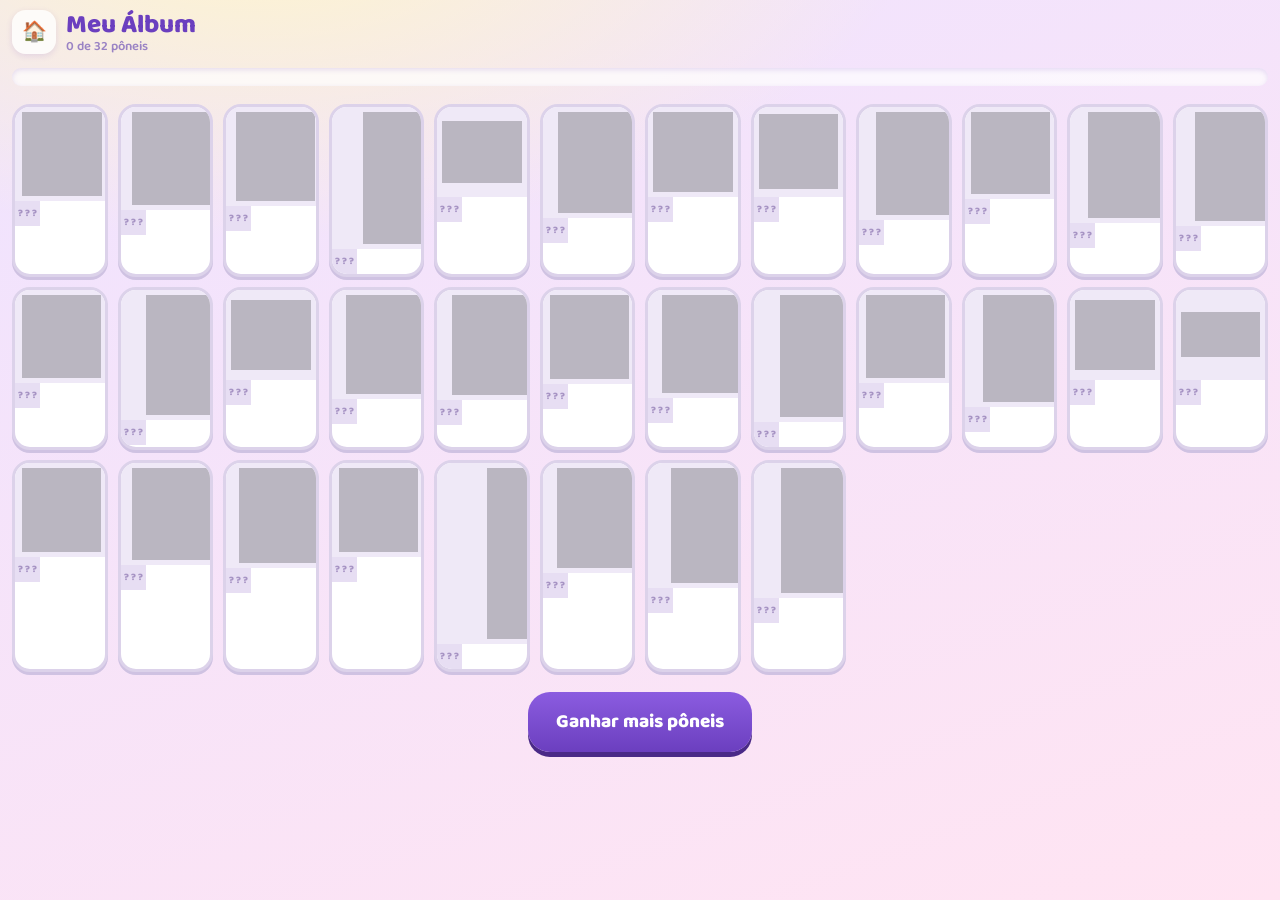
==== album.html @ 04537311 "Add files via upload" ====
<!DOCTYPE html>
<html lang="pt-BR">
<head>
<meta charset="UTF-8">
<meta name="viewport" content="width=device-width, initial-scale=1.0, maximum-scale=1.0, user-scalable=no, viewport-fit=cover">
<meta name="robots" content="noindex, nofollow">
<title>Meu Álbum de Pôneis</title>
<link rel="preconnect" href="https://fonts.googleapis.com">
<link rel="preconnect" href="https://fonts.gstatic.com" crossorigin>
<link href="https://fonts.googleapis.com/css2?family=Baloo+2:wght@600;800&display=swap" rel="stylesheet">
<style>
:root{
  --lilas:#EFE3FF; --rosa-claro:#FFE4F2;
  --roxo:#6B3FBF; --roxo-escuro:#4A2A87;
  --rosa:#FF6FB0; --turquesa:#35CFC9; --amarelo:#FFD34A;
}
*{ box-sizing:border-box; margin:0; padding:0; -webkit-tap-highlight-color:transparent; }
body{
  font-family:'Baloo 2','Segoe UI Rounded','SF Pro Rounded',system-ui,sans-serif;
  color:#40276E; min-height:100vh;
  background:
    radial-gradient(1200px 600px at 20% -10%, #FFF6C9 0%, transparent 55%),
    linear-gradient(160deg, var(--lilas) 0%, var(--rosa-claro) 100%);
  padding:calc(10px + env(safe-area-inset-top)) 12px calc(24px + env(safe-area-inset-bottom));
  user-select:none;
}

.topo{ display:flex; align-items:center; gap:10px; margin-bottom:14px; }
.icone{
  border:none; background:rgba(255,255,255,.8); color:var(--roxo);
  font-family:inherit; font-weight:800; font-size:20px;
  width:44px; height:44px; border-radius:14px; cursor:pointer;
  box-shadow:0 2px 6px rgba(107,63,191,.14);
}
.titulo{ font-size:26px; font-weight:800; color:var(--roxo); line-height:1; }
.titulo small{ display:block; font-size:13px; font-weight:600; color:#9A83C4; margin-top:2px; }

/* barra de progresso: ela não lê o número, mas entende a barra enchendo */
.progresso{
  height:18px; border-radius:12px; background:rgba(255,255,255,.7);
  overflow:hidden; margin-bottom:18px; box-shadow:inset 0 2px 5px rgba(107,63,191,.15);
}
.progresso i{
  display:block; height:100%; width:0;
  background:linear-gradient(90deg, var(--turquesa), var(--amarelo), var(--rosa));
  transition:width .6s ease;
}

.grade{
  display:grid; gap:10px;
  grid-template-columns:repeat(auto-fill, minmax(92px, 1fr));
}

.ficha{
  border:none; padding:0; cursor:pointer; font-family:inherit;
  background:#fff; border-radius:18px; overflow:hidden;
  border:3px solid #E4D8F5;
  box-shadow:0 3px 0 #D9C6F2;
  display:flex; flex-direction:column;
}
.ficha .foto{ aspect-ratio:1; display:flex; align-items:center; justify-content:center; background:#FBF6FF; }
.ficha .foto img{ width:100%; height:100%; object-fit:contain; padding:5px; }
.ficha .rotulo{
  font-size:10px; font-weight:800; padding:4px 3px 5px; color:var(--roxo);
  background:#FFF6C9; white-space:nowrap; overflow:hidden; text-overflow:ellipsis;
}

/* quem ela ainda não tem vira silhueta — é o que cria vontade */
.ficha.falta{ border-color:#DCD2EA; box-shadow:0 3px 0 #CFC2E2; }
.ficha.falta .foto{ background:#EFE9F7; }
.ficha.falta .foto img{ filter:brightness(0) opacity(.22); }
.ficha.falta .rotulo{ background:#E7DEF3; color:#A794C4; }

.ficha.tem{ border-color:var(--amarelo); box-shadow:0 3px 0 #E0B93C; }
.ficha:active{ transform:translateY(2px); }

.rodape{ margin-top:20px; text-align:center; }
.botao{
  border:none; border-radius:22px; cursor:pointer; font-family:inherit;
  font-weight:800; font-size:19px; color:#fff; padding:15px 28px;
  background:linear-gradient(180deg,#8B5CE0 0%, var(--roxo) 100%);
  box-shadow:0 5px 0 var(--roxo-escuro);
}
.botao:active{ transform:translateY(4px); box-shadow:0 1px 0 var(--roxo-escuro); }

#recado{
  background:#3B1220; color:#FFE6EE; border:2px solid var(--rosa); border-radius:14px;
  padding:10px 12px; font-size:13px; line-height:1.45; margin-bottom:14px; cursor:pointer;
}
#recado.escondida{ display:none; }
</style>
</head>
<body>

<div class="topo">
  <button class="icone" id="btnCasa" aria-label="Voltar aos jogos">🏠</button>
  <div class="titulo">Meu Álbum<small id="contagem">—</small></div>
</div>

<div id="recado" class="escondida"></div>

<div class="progresso"><i id="barra"></i></div>

<div class="grade" id="grade"></div>

<div class="rodape">
  <button class="botao" id="btnJogar">Ganhar mais pôneis</button>
</div>

<script src="voz.js"></script>
<script src="album.js"></script>
<script>
const $ = id => document.getElementById(id);

addEventListener("error", e => {
  $("recado").textContent = "Erro: " + e.message + (e.lineno ? " (linha " + e.lineno + ")" : "");
  $("recado").classList.remove("escondida");
});
$("recado").addEventListener("click", () => $("recado").classList.add("escondida"));

const minhas = colecao();

$("contagem").textContent = minhas.length + " de " + totalDoAlbum() + " pôneis";
$("barra").style.width = Math.round(minhas.length / totalDoAlbum() * 100) + "%";

ALBUM.forEach(nome => {
  const tem = minhas.includes(nome);
  const b = document.createElement("button");
  b.className = "ficha " + (tem ? "tem" : "falta");
  b.innerHTML =
    '<span class="foto"><img src="' + imgDoAlbum(nome) + '" alt=""></span>' +
    '<span class="rotulo">' + (tem ? nome : "? ? ?") + '</span>';
  // tocar na ficha fala o nome: quem ela tem, ela ouve; quem falta, fica em segredo
  b.addEventListener("click", () => {
    if(typeof somToque === "function") somToque();
    if(typeof fala === "function") fala(tem ? nome : "Essa você ainda não ganhou!");
  });
  $("grade").appendChild(b);
});

$("btnCasa").addEventListener("click", () => { location.href = "index.html"; });
$("btnJogar").addEventListener("click", () => { location.href = "index.html"; });

/* se o navegador bloquear o armazenamento, o álbum nunca enche — melhor avisar */
try{
  localStorage.setItem("poneis.teste", "1");
  localStorage.removeItem("poneis.teste");
}catch(e){
  $("recado").textContent = "Este navegador está com o armazenamento bloqueado, então o álbum não fica guardado. Costuma acontecer na navegação anônima.";
  $("recado").classList.remove("escondida");
}
</script>
</body>
</html>
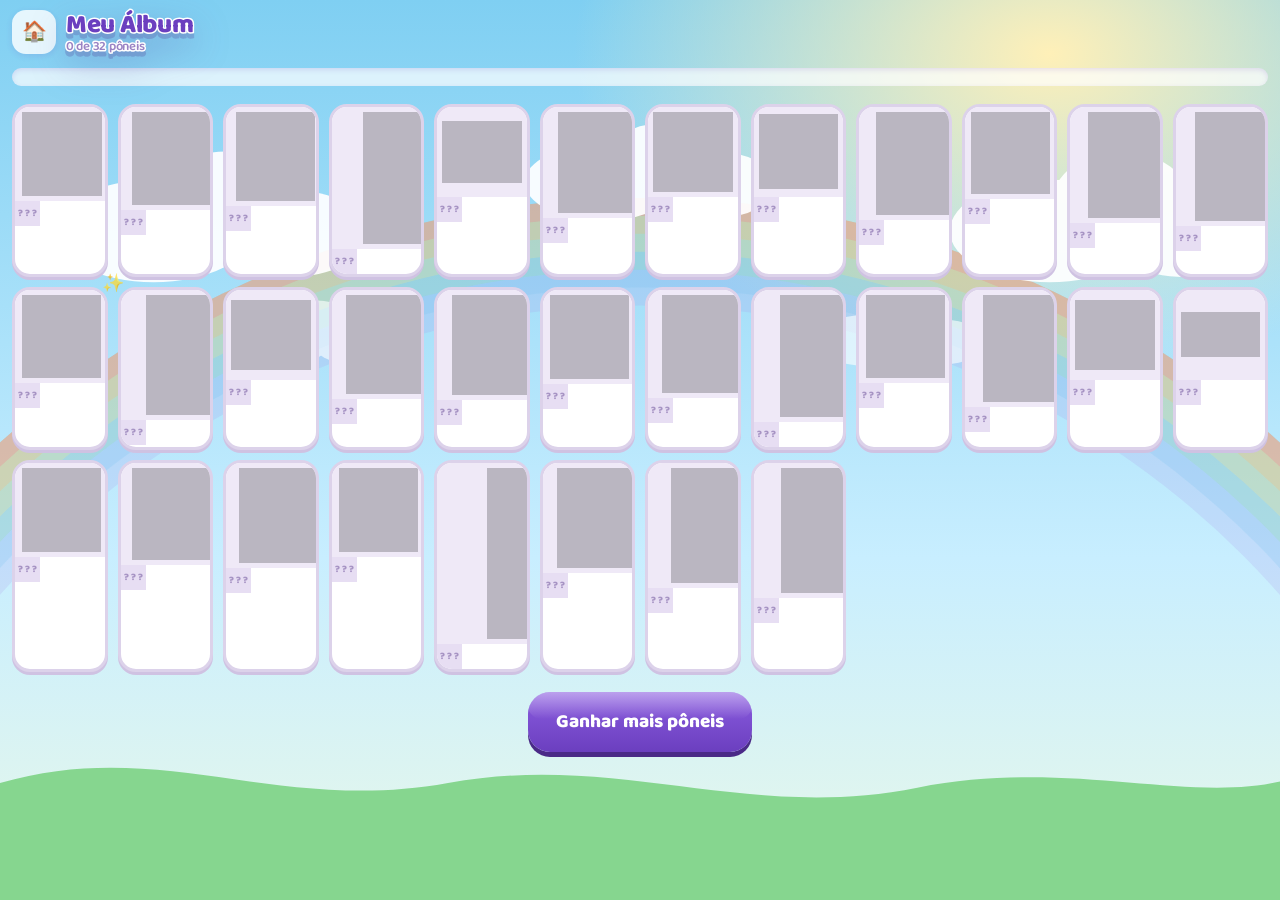
==== commit 02891fb6: "Update album.html" ====
--- a/album.html
+++ b/album.html
@@ -89,8 +89,14 @@
 }
 #recado.escondida{ display:none; }
 </style>
+<link rel="stylesheet" href="cenario.css">
 </head>
 <body>
+<div class="cenario-chao"></div>
+<div class="cenario-brilho" style="left:8%;  top:30%; animation-delay:0s">✨</div>
+<div class="cenario-brilho" style="left:86%; top:44%; animation-delay:1.6s">⭐</div>
+<div class="cenario-brilho" style="left:20%; top:68%; animation-delay:3.1s">✨</div>
+<div class="cenario-brilho" style="left:72%; top:22%; animation-delay:4.4s">💖</div>
 
 <div class="topo">
   <button class="icone" id="btnCasa" aria-label="Voltar aos jogos">🏠</button>
--- a/cenario.css
+++ b/cenario.css
@@ -0,0 +1,179 @@
+/* ============================================================
+   CENÁRIO  —  a camada visual compartilhada por todas as páginas
+
+   Tudo aqui é CSS e SVG embutido: nenhuma imagem nova, nada para
+   baixar, nada que possa faltar no servidor. As animações usam só
+   transform e opacity, que o celular resolve na placa de vídeo —
+   animar posição ou tamanho travaria em aparelho fraco.
+
+   As camadas ficam em position:fixed atrás do conteúdo, então
+   nenhuma página precisou mudar de estrutura: basta a linha
+   <link rel="stylesheet" href="cenario.css"> depois do estilo próprio.
+   ============================================================ */
+
+:root{
+  --ceu-alto:  #7FCFF2;
+  --ceu-baixo: #C8EEFF;
+  --morro:     #86D68F;
+  --morro-fundo:#5FBF7A;
+  --sol:       #FFF0B8;
+}
+
+/* ---------- 1. o céu ---------- */
+html{
+  background:
+    radial-gradient(60vw 40vw at 82% 6%, var(--sol) 0%, rgba(255,240,184,0) 62%),
+    linear-gradient(180deg, var(--ceu-alto) 0%, var(--ceu-baixo) 62%, #E8F8E9 100%);
+  background-attachment:fixed;
+}
+body{ background:transparent !important; }
+
+/* ---------- 2. arco-íris ao fundo ---------- */
+/* faixas concentricas com máscara: só a parte de cima do anel aparece */
+body::before{
+  content:"";
+  position:fixed; left:50%; top:22vh;
+  width:150vmax; height:150vmax; transform:translate(-50%,0);
+  border-radius:50%;
+  background:
+    repeating-conic-gradient(from 180deg at 50% 50%,
+      rgba(255,105,120,.30) 0deg 0deg);
+  box-shadow:
+    inset 0 0 0 1.4vmax rgba(255,110,120,.34),
+    inset 0 0 0 2.8vmax rgba(255,178,90,.32),
+    inset 0 0 0 4.2vmax rgba(255,228,120,.30),
+    inset 0 0 0 5.6vmax rgba(140,220,150,.28),
+    inset 0 0 0 7.0vmax rgba(120,190,240,.28),
+    inset 0 0 0 8.4vmax rgba(170,150,230,.26);
+  background:none;
+  opacity:.75;
+  pointer-events:none; z-index:-3;
+  animation:arcoRespira 9s ease-in-out infinite;
+}
+@keyframes arcoRespira{
+  0%,100%{ opacity:.62; }
+  50%    { opacity:.85; }
+}
+
+/* ---------- 3. nuvens ---------- */
+/* duas faixas em velocidades diferentes dão sensação de profundidade */
+body::after{
+  content:"";
+  position:fixed; inset:0;
+  pointer-events:none; z-index:-2;
+  background-repeat:repeat-x, repeat-x;
+  background-position:0 12vh, 0 30vh;
+  background-size:70vmax 16vmax, 46vmax 10vmax;
+  background-image:
+    url("data:image/svg+xml,%3Csvg xmlns='http://www.w3.org/2000/svg' viewBox='0 0 700 160'%3E%3Cg fill='%23ffffff' opacity='.92'%3E%3Cellipse cx='120' cy='96' rx='78' ry='40'/%3E%3Cellipse cx='176' cy='74' rx='54' ry='40'/%3E%3Cellipse cx='226' cy='98' rx='62' ry='34'/%3E%3Cellipse cx='470' cy='58' rx='60' ry='30'/%3E%3Cellipse cx='516' cy='42' rx='42' ry='30'/%3E%3Cellipse cx='558' cy='60' rx='48' ry='26'/%3E%3C/g%3E%3C/svg%3E"),
+    url("data:image/svg+xml,%3Csvg xmlns='http://www.w3.org/2000/svg' viewBox='0 0 700 160'%3E%3Cg fill='%23ffffff' opacity='.6'%3E%3Cellipse cx='330' cy='88' rx='66' ry='32'/%3E%3Cellipse cx='378' cy='70' rx='46' ry='32'/%3E%3Cellipse cx='424' cy='90' rx='52' ry='28'/%3E%3C/g%3E%3C/svg%3E");
+  animation:nuvensAndam 90s linear infinite;
+}
+@keyframes nuvensAndam{
+  from{ background-position:   0   12vh,    0   30vh; }
+  to  { background-position: -70vmax 12vh, -46vmax 30vh; }
+}
+
+/* ---------- 4. colinas ---------- */
+.cenario-chao{
+  position:fixed; left:0; right:0; bottom:0; height:26vh;
+  pointer-events:none; z-index:-1;
+  background-repeat:no-repeat, no-repeat;
+  background-position:bottom, bottom;
+  background-size:100% 100%, 100% 78%;
+  background-image:
+    url("data:image/svg+xml,%3Csvg xmlns='http://www.w3.org/2000/svg' viewBox='0 0 1200 300' preserveAspectRatio='none'%3E%3Cpath fill='%2386D68F' d='M0 150 C 150 90 260 190 420 150 C 580 110 700 200 860 156 C 1000 118 1110 176 1200 148 L1200 300 L0 300 Z'/%3E%3C/svg%3E"),
+    url("data:image/svg+xml,%3Csvg xmlns='http://www.w3.org/2000/svg' viewBox='0 0 1200 300' preserveAspectRatio='none'%3E%3Cpath fill='%235FBF7A' opacity='.85' d='M0 190 C 180 120 300 210 480 178 C 660 146 800 216 980 180 C 1090 158 1150 196 1200 182 L1200 300 L0 300 Z'/%3E%3C/svg%3E");
+}
+
+/* ---------- 5. brilhinhos flutuando ---------- */
+.cenario-brilho{
+  position:fixed; pointer-events:none; z-index:-1;
+  font-size:18px; opacity:.75;
+  animation:flutua 7s ease-in-out infinite;
+}
+@keyframes flutua{
+  0%,100%{ transform:translateY(0) rotate(0deg);   opacity:.35; }
+  50%    { transform:translateY(-22px) rotate(14deg); opacity:.9; }
+}
+
+/* ============================================================
+   6. REALCE DOS ELEMENTOS QUE JÁ EXISTEM
+   Só melhora o que as páginas já usam — nada de estrutura nova.
+   ============================================================ */
+
+/* título com contorno branco: destaca sobre qualquer fundo */
+.titulo{
+  -webkit-text-stroke:3px #fff;
+  paint-order:stroke fill;
+  letter-spacing:-.01em;
+  filter:drop-shadow(0 5px 0 rgba(74,42,135,.22)) drop-shadow(0 12px 18px rgba(74,42,135,.28));
+  animation:tituloPula 4.5s ease-in-out infinite;
+}
+@keyframes tituloPula{
+  0%,100%{ transform:translateY(0) rotate(-1deg); }
+  50%    { transform:translateY(-6px) rotate(1deg); }
+}
+
+/* brilho de vidro em cima dos botões — o truque que dá cara de app */
+.botao, .nivel, .jogo, .seta, .ficha{
+  position:relative;
+  overflow:hidden;
+  isolation:isolate;
+}
+.botao::before, .nivel::before, .jogo::before, .seta::before{
+  content:"";
+  position:absolute; left:0; right:0; top:0; height:46%;
+  border-radius:inherit;
+  background:linear-gradient(180deg, rgba(255,255,255,.42) 0%, rgba(255,255,255,0) 100%);
+  pointer-events:none;
+}
+
+/* varredura de luz atravessando o botão de tempos em tempos */
+.jogo::after, .botao::after{
+  content:"";
+  position:absolute; top:-60%; bottom:-60%; width:36%;
+  left:-50%;
+  background:linear-gradient(100deg, rgba(255,255,255,0) 0%, rgba(255,255,255,.55) 50%, rgba(255,255,255,0) 100%);
+  transform:skewX(-18deg);
+  pointer-events:none;
+  animation:varre 5.5s ease-in-out infinite;
+}
+@keyframes varre{
+  0%, 62%{ left:-50%; }
+  86%, 100%{ left:130%; }
+}
+
+/* as opções do menu entram deslizando, uma depois da outra */
+.jogos .jogo{ animation:entraDeBaixo .5s cubic-bezier(.2,1.3,.4,1) both; }
+.jogos .jogo:nth-child(1){ animation-delay:.05s; }
+.jogos .jogo:nth-child(2){ animation-delay:.13s; }
+.jogos .jogo:nth-child(3){ animation-delay:.21s; }
+.jogos .jogo:nth-child(4){ animation-delay:.29s; }
+.jogos .jogo:nth-child(5){ animation-delay:.37s; }
+@keyframes entraDeBaixo{
+  from{ transform:translateY(26px) scale(.94); opacity:0; }
+  to  { transform:translateY(0) scale(1); opacity:1; }
+}
+
+/* o retrato do menu ganha vida própria */
+.jogo .retrato{ animation:balanca 3.6s ease-in-out infinite; }
+.jogo:nth-child(even) .retrato{ animation-delay:.9s; }
+@keyframes balanca{
+  0%,100%{ transform:rotate(-3deg) scale(1); }
+  50%    { transform:rotate(3deg) scale(1.05); }
+}
+
+/* cartas do álbum que ela ainda não tem: um leve pulsar de mistério */
+.ficha.falta .foto img{ animation:misterio 3.2s ease-in-out infinite; }
+@keyframes misterio{
+  0%,100%{ opacity:.22; }
+  50%    { opacity:.4; }
+}
+
+/* respeita quem prefere menos movimento (e poupa bateria) */
+@media (prefers-reduced-motion: reduce){
+  html *, body::before, body::after{
+    animation:none !important;
+  }
+}
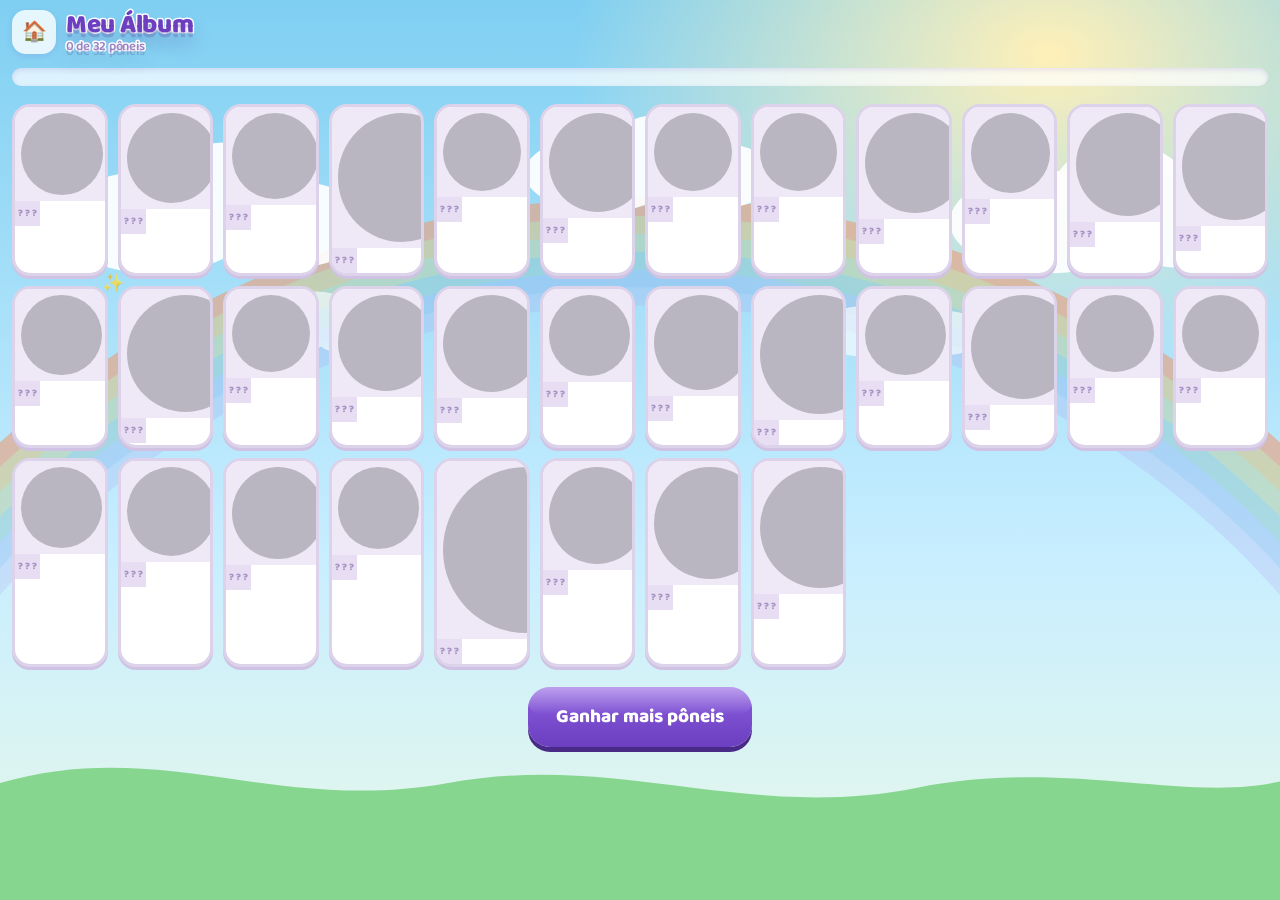
==== commit f9d87ee1: "Update album.html" ====
--- a/album.html
+++ b/album.html
@@ -114,6 +114,7 @@
 </div>
 
 <script src="voz.js"></script>
+<script src="perfil.js"></script>
 <script src="album.js"></script>
 <script>
 const $ = id => document.getElementById(id);
--- a/cenario.css
+++ b/cenario.css
@@ -21,10 +21,10 @@
 
 /* ---------- 1. o céu ---------- */
 html{
+  min-height:100%;
   background:
     radial-gradient(60vw 40vw at 82% 6%, var(--sol) 0%, rgba(255,240,184,0) 62%),
     linear-gradient(180deg, var(--ceu-alto) 0%, var(--ceu-baixo) 62%, #E8F8E9 100%);
-  background-attachment:fixed;
 }
 body{ background:transparent !important; }
 
@@ -56,22 +56,44 @@
 }
 
 /* ---------- 3. nuvens ---------- */
-/* duas faixas em velocidades diferentes dão sensação de profundidade */
-body::after{
-  content:"";
-  position:fixed; inset:0;
+/* ANTES isto animava background-position, que obriga o navegador a
+   redesenhar a tela inteira a cada quadro. O celular descarta esse tipo
+   de animação para poupar bateria — por isso ficava parado no aparelho
+   e andava no PC.
+
+   Agora são duas faixas que deslizam com transform: a placa de vídeo
+   resolve sozinha, sem redesenhar nada. Cada faixa tem 200% de largura
+   com o desenho repetido, então deslocar metade dela emenda perfeito e
+   o laço fica invisível.
+
+   As faixas são pseudo-elementos de .cenario-chao só para não precisar
+   mexer no HTML das cinco páginas. Com position:fixed elas escapam do
+   tamanho do pai e ocupam a tela toda. */
+.cenario-chao::before,
+.cenario-chao::after{
+  content:"";
+  position:fixed; left:0;
+  width:200vmax; height:16vmax;
   pointer-events:none; z-index:-2;
-  background-repeat:repeat-x, repeat-x;
-  background-position:0 12vh, 0 30vh;
-  background-size:70vmax 16vmax, 46vmax 10vmax;
-  background-image:
-    url("data:image/svg+xml,%3Csvg xmlns='http://www.w3.org/2000/svg' viewBox='0 0 700 160'%3E%3Cg fill='%23ffffff' opacity='.92'%3E%3Cellipse cx='120' cy='96' rx='78' ry='40'/%3E%3Cellipse cx='176' cy='74' rx='54' ry='40'/%3E%3Cellipse cx='226' cy='98' rx='62' ry='34'/%3E%3Cellipse cx='470' cy='58' rx='60' ry='30'/%3E%3Cellipse cx='516' cy='42' rx='42' ry='30'/%3E%3Cellipse cx='558' cy='60' rx='48' ry='26'/%3E%3C/g%3E%3C/svg%3E"),
-    url("data:image/svg+xml,%3Csvg xmlns='http://www.w3.org/2000/svg' viewBox='0 0 700 160'%3E%3Cg fill='%23ffffff' opacity='.6'%3E%3Cellipse cx='330' cy='88' rx='66' ry='32'/%3E%3Cellipse cx='378' cy='70' rx='46' ry='32'/%3E%3Cellipse cx='424' cy='90' rx='52' ry='28'/%3E%3C/g%3E%3C/svg%3E");
-  animation:nuvensAndam 90s linear infinite;
-}
-@keyframes nuvensAndam{
-  from{ background-position:   0   12vh,    0   30vh; }
-  to  { background-position: -70vmax 12vh, -46vmax 30vh; }
+  background-repeat:repeat-x;
+  background-size:70vmax 16vmax;
+  will-change:transform;
+}
+.cenario-chao::before{
+  top:11vh;
+  background-image:url("data:image/svg+xml,%3Csvg xmlns='http://www.w3.org/2000/svg' viewBox='0 0 700 160'%3E%3Cg fill='%23ffffff' opacity='.92'%3E%3Cellipse cx='120' cy='96' rx='78' ry='40'/%3E%3Cellipse cx='176' cy='74' rx='54' ry='40'/%3E%3Cellipse cx='226' cy='98' rx='62' ry='34'/%3E%3Cellipse cx='470' cy='58' rx='60' ry='30'/%3E%3Cellipse cx='516' cy='42' rx='42' ry='30'/%3E%3Cellipse cx='558' cy='60' rx='48' ry='26'/%3E%3C/g%3E%3C/svg%3E");
+  animation:nuvemDesliza 70s linear infinite;
+}
+.cenario-chao::after{
+  top:29vh;
+  background-size:46vmax 10vmax;
+  opacity:.62;
+  animation:nuvemDesliza 115s linear infinite;
+  background-image:url("data:image/svg+xml,%3Csvg xmlns='http://www.w3.org/2000/svg' viewBox='0 0 700 160'%3E%3Cg fill='%23ffffff'%3E%3Cellipse cx='330' cy='88' rx='66' ry='32'/%3E%3Cellipse cx='378' cy='70' rx='46' ry='32'/%3E%3Cellipse cx='424' cy='90' rx='52' ry='28'/%3E%3C/g%3E%3C/svg%3E");
+}
+@keyframes nuvemDesliza{
+  from{ transform:translate3d(0,0,0); }
+  to  { transform:translate3d(-100vmax,0,0); }
 }
 
 /* ---------- 4. colinas ---------- */
@@ -107,7 +129,10 @@
   -webkit-text-stroke:3px #fff;
   paint-order:stroke fill;
   letter-spacing:-.01em;
-  filter:drop-shadow(0 5px 0 rgba(74,42,135,.22)) drop-shadow(0 12px 18px rgba(74,42,135,.28));
+  /* text-shadow em vez de filter: o título também é animado, e filtro em
+     elemento animado cria superfície reprocessada a cada quadro — o celular
+     descarta a animação. Foi o que travou a maçã e a chave. */
+  text-shadow:0 5px 0 rgba(74,42,135,.22), 0 12px 18px rgba(74,42,135,.28);
   animation:tituloPula 4.5s ease-in-out infinite;
 }
 @keyframes tituloPula{
@@ -139,9 +164,12 @@
   pointer-events:none;
   animation:varre 5.5s ease-in-out infinite;
 }
+/* também precisou sair de 'left' para 'transform': animar left obriga o
+   navegador a recalcular o layout a cada quadro, e o celular descarta.
+   500% da própria largura equivale ao trajeto de -50% até 130% do botão. */
 @keyframes varre{
-  0%, 62%{ left:-50%; }
-  86%, 100%{ left:130%; }
+  0%, 62%  { transform:translate3d(0,0,0)    skewX(-18deg); }
+  86%, 100%{ transform:translate3d(500%,0,0) skewX(-18deg); }
 }
 
 /* as opções do menu entram deslizando, uma depois da outra */
@@ -172,8 +200,163 @@
 }
 
 /* respeita quem prefere menos movimento (e poupa bateria) */
+/* Respeita "Reduzir movimento" do sistema — mas o pai pode forçar as
+   animações pela chave na barra de aviso, que põe .animar-sempre no <html>.
+   Quem ligou a preferência foi ele, no aparelho, não a criança. */
 @media (prefers-reduced-motion: reduce){
-  html *, body::before, body::after{
+  html:not(.animar-sempre) *,
+  html:not(.animar-sempre) body::before,
+  html:not(.animar-sempre) body::after{
     animation:none !important;
   }
 }
+
+/* ============================================================
+   7. MEDALHÕES REDONDOS
+
+   As imagens da wiki são quadros da série: 261 das 263 têm fundo
+   sólido, com cenário atrás do personagem. Recortar o pônei do
+   cenário automaticamente não é viável — o fundo não é cor chapada.
+
+   A saída é enquadrar: corta em círculo com object-fit:cover e
+   põe um anel em volta. O pedaço de cenário que sobra vira moldura,
+   e o quadrado desaparece.
+   ============================================================ */
+
+/* retratos do menu */
+.jogo .retrato{
+  border-radius:50% !important;
+  padding:0 !important;
+  overflow:hidden;
+  box-shadow:0 0 0 4px #fff, 0 6px 14px rgba(74,42,135,.3);
+}
+.jogo .retrato img{
+  width:100% !important; height:100% !important;
+  object-fit:cover !important; object-position:center 34%;
+  padding:0 !important; border-radius:50%;
+}
+
+/* cartas do jogo da memória */
+.frente img{
+  border-radius:50% !important;
+  object-fit:cover !important; object-position:center 34%;
+  width:82% !important; height:auto !important;
+  aspect-ratio:1; margin:6% auto 0;
+  padding:0 !important;
+  box-shadow:0 0 0 3px #fff, 0 3px 8px rgba(74,42,135,.28);
+}
+
+/* fichas do álbum */
+.ficha .foto{ padding:6px; }
+.ficha .foto img{
+  border-radius:50% !important;
+  object-fit:cover !important; object-position:center 34%;
+  padding:0 !important;
+  box-shadow:0 0 0 3px #fff, 0 3px 7px rgba(74,42,135,.22);
+}
+.ficha.falta .foto img{ box-shadow:none; }
+
+/* tela do prêmio */
+#premio .moldura{ border-radius:50% !important; }
+#premio .moldura img{
+  border-radius:50% !important;
+  object-fit:cover !important; object-position:center 34%;
+  padding:0 !important;
+}
+
+/* ============================================================
+   8. O LABIRINTO DEIXA DE SER GRADE DE CAIXAS
+
+   O chão vira grama em ladrilhos arredondados, as paredes ganham
+   ponta redonda, e os dois pôneis viram fichas circulares que
+   flutuam acima do tabuleiro em vez de preencher a célula.
+   ============================================================ */
+
+#labirinto{
+  /* o JS define width = colunas x lado; com border-box o padding comeria
+     essa medida e as células vazariam para fora do tabuleiro */
+  box-sizing:content-box !important;
+  padding:6px;
+  border-radius:26px;
+  background:linear-gradient(180deg, var(--moldura-clara, #E8D5AE) 0%, var(--moldura-escura, #DCC79A) 100%);
+  box-shadow:
+    inset 0 3px 10px rgba(140,105,60,.35),
+    0 10px 26px rgba(74,42,135,.28),
+    0 0 0 6px rgba(255,255,255,.75);
+}
+
+/* ------------------------------------------------------------
+   O labirinto muda de cenário a cada rodada. As cores vêm de
+   variáveis que o labirinto.html troca antes de desenhar; o que
+   está aqui é só o desenho e o valor de reserva de cada uma.
+   ------------------------------------------------------------ */
+
+/* o chão: um caminho com pedriscos, na cor do cenário da vez */
+.celula{
+  border:0 !important;
+  border-radius:12px !important;
+  background:
+    radial-gradient(circle at 22% 26%, rgba(255,255,255,.55) 0 12%, transparent 13%),
+    radial-gradient(circle at 74% 62%, var(--pedrisco, rgba(160,120,80,.20)) 0 9%, transparent 10%),
+    radial-gradient(circle at 45% 82%, var(--pedrisco, rgba(160,120,80,.16)) 0 7%, transparent 8%),
+    linear-gradient(160deg, var(--chao-claro, #F6E7C8) 0%, var(--chao-escuro, #EAD6B0) 100%) !important;
+  box-shadow:inset 0 2px 4px rgba(0,0,0,.12);
+}
+
+/* as paredes: topo claro, base escura e textura salpicada */
+.parede{
+  position:absolute; z-index:2; pointer-events:none;
+  background:
+    radial-gradient(circle at 30% 30%, rgba(255,255,255,.45) 0 16%, transparent 17%),
+    radial-gradient(circle at 68% 62%, var(--parede-sombra, rgba(20,90,45,.35)) 0 14%, transparent 15%),
+    radial-gradient(circle at 12% 74%, var(--parede-sombra, rgba(20,90,45,.28)) 0 12%, transparent 13%),
+    radial-gradient(circle at 88% 22%, rgba(255,255,255,.3) 0 12%, transparent 13%),
+    linear-gradient(180deg,
+      var(--parede-topo,  #63C36F) 0%,
+      var(--parede-meio,  #3E9A54) 55%,
+      var(--parede-base,  #2E7A41) 100%);
+  box-shadow:
+    inset 0 2px 0 rgba(255,255,255,.4),
+    inset 0 -2px 0 rgba(0,0,0,.28),
+    0 2px 4px rgba(0,0,0,.28);
+}
+.celula.chegada{
+  background:radial-gradient(circle at 50% 45%, #FFFCE0 0%, #FFE07A 78%) !important;
+  box-shadow:inset 0 0 12px rgba(230,160,30,.45);
+  position:relative;
+}
+/* o pulsar da chegada é uma camada por cima que só muda de opacidade;
+   animar box-shadow direto obrigaria o navegador a repintar a célula */
+.celula.chegada::after{
+  content:"";
+  position:absolute; inset:0; border-radius:inherit;
+  background:radial-gradient(circle at 50% 50%, rgba(255,225,120,.9) 0%, rgba(255,215,90,0) 70%);
+  animation:chegadaBrilha 1.5s ease-in-out infinite;
+  pointer-events:none;
+}
+@keyframes chegadaBrilha{
+  0%,100%{ opacity:.25; }
+  50%    { opacity:1; }
+}
+
+/* Os pôneis cabem DENTRO da célula.
+
+   Antes o anel era box-shadow, que cresce para fora do elemento: a
+   imagem já tinha 104% da célula e cada anel somava mais 7px em volta,
+   então o medalhão ficava quase o dobro da casa do labirinto.
+
+   Agora o anel branco é uma borda com box-sizing:border-box, ou seja,
+   desenhada por dentro dos 100%. Só o fio colorido de 2px fica de fora. */
+#poneiz, #amiga{ overflow:visible; padding:4%; }
+#poneiz img, #amiga img{
+  width:100% !important; height:100% !important;
+  object-fit:cover !important; object-position:center 34%;
+  border-radius:50%;
+  border:3px solid #fff;
+  box-sizing:border-box;
+}
+#poneiz img{ box-shadow:0 0 0 2px #FF6FB0, 0 3px 8px rgba(60,40,110,.4); }
+#amiga  img{ box-shadow:0 0 0 2px #35CFC9, 0 3px 8px rgba(60,40,110,.4); }
+
+/* setas maiores e mais gordinhas */
+.seta{ border-radius:26px !important; font-size:30px !important; }
